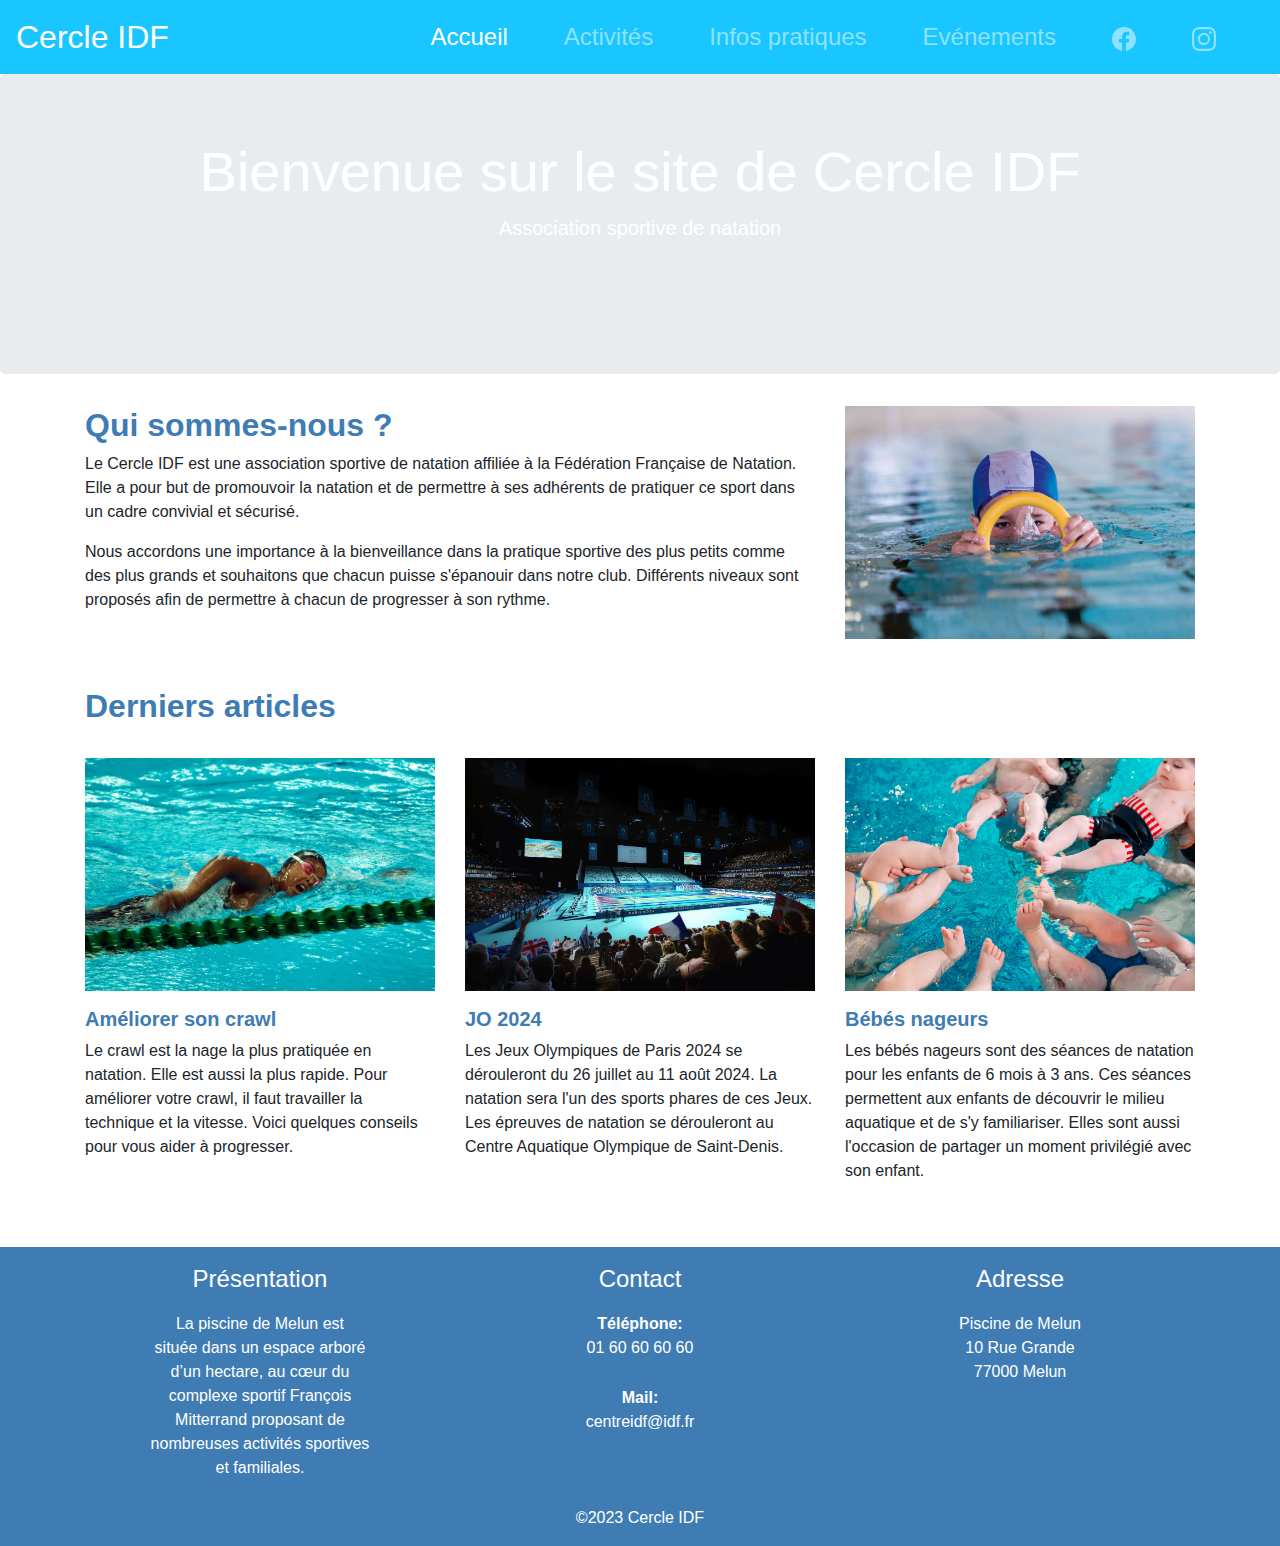
==== index.html @ 5836e346 "fixing merge" ====
<!DOCTYPE html>
<html lang="en">

<head>
  <meta charset="UTF-8">
  <meta name="viewport" content="width=device-width, initial-scale=1.0">
  <meta name="description" content="Bienvenue sur la page officielle de Cercle IDF, association
  sportive de natation">
  <title>Cercle IDF</title>
  <link 
  rel="stylesheet" 
  href="https://stackpath.bootstrapcdn.com/bootstrap/4.5.0/css/bootstrap.min.css">
  <link rel="stylesheet" href="style.css">
</head>

<body>
    <!-- Header-Nav -->
    <header>
        <nav class="navbar navbar-expand-lg navbar-dark bg-nav">
          <a class="navbar-brand" href="index.html"><span class="logo">Cercle IDF</span></a>
          <button 
          class="navbar-toggler" 
          type="button" 
          data-toggle="collapse" 
          data-target="#navbarNav"
          aria-controls="navbarNav"
          aria-expanded="false" 
          aria-label="Toggle navigation">
            <span class="navbar-toggler-icon"></span>
          </button>
          <div class="collapse navbar-collapse" id="navbarNav">
            <ul class="navbar-nav ml-auto">
              <li class="nav-item active">
                <a class="nav-link" href="#">Accueil</a>
              </li>
              <li class="nav-item">
                <a class="nav-link" href="#">Activités</a>
              </li>
              <li class="nav-item">
                <a class="nav-link" href="#">Infos pratiques</a>
              </li>
              <li class="nav-item">
                <a class="nav-link" href="#">Evénements</a>
              </li>
              <li class="nav-item">
                <a class="nav-link" href="#"><svg 
                    xmlns="http://www.w3.org/2000/svg" 
                    width="24" 
                    height="24" 
                    fill="currentColor" 
                    class="bi bi-facebook" 
                    viewBox="0 0 16 16">
                    <path d="M16 8.049c0-4.446-3.582-8.05-8-8.05C3.58 0-.002 3.603-.002 
                    8.05c0 4.017 2.926 7.347 6.75 7.951v-5.625h-2.03V8.05H6.75V6.275c0-2.017 
                    1.195-3.131 3.022-3.131.876 0 1.791.157 1.791.157v1.98h-1.009c-.993 0-1.303.621-1.303 
                    1.258v1.51h2.218l-.354 2.326H9.25V16c3.824-.604 6.75-3.934 6.75-7.951z"/>
                  </svg></a>
              </li>
              <li class="nav-item">
                <a class="nav-link" href="#"><svg 
                    xmlns="http://www.w3.org/2000/svg" 
                    width="24" 
                    height="24" 
                    fill="currentColor" 
                    class="bi bi-instagram" 
                    viewBox="0 0 16 16">
                    <path d="M8 0C5.829 0 5.556.01 4.703.048 3.85.088 3.269.222 2.76.42a3.917 3.917 
                    0 0 0-1.417.923A3.927 3.927 0 0 0 .42 2.76C.222 3.268.087 3.85.048 4.7.01 5.555 
                    0 5.827 0 8.001c0 2.172.01 2.444.048 3.297.04.852.174 1.433.372 1.942.205.526.478.972.923 
                    1.417.444.445.89.719 1.416.923.51.198 1.09.333 1.942.372C5.555 15.99 
                    5.827 16 8 16s2.444-.01 3.298-.048c.851-.04 1.434-.174 1.943-.372a3.916 3.916 0 0 0 
                    1.416-.923c.445-.445.718-.891.923-1.417.197-.509.332-1.09.372-1.942C15.99 10.445 16 10.173 
                    16 8s-.01-2.445-.048-3.299c-.04-.851-.175-1.433-.372-1.941a3.926 3.926 0 0 0-.923-1.417A3.911 
                    3.911 0 0 0 13.24.42c-.51-.198-1.092-.333-1.943-.372C10.443.01 10.172 0 7.998 0h.003zm-.717 
                    1.442h.718c2.136 0 2.389.007 3.232.046.78.035 1.204.166 
                    1.486.275.373.145.64.319.92.599.28.28.453.546.598.92.11.281.24.705.275 
                    1.485.039.843.047 1.096.047 3.231s-.008 2.389-.047 3.232c-.035.78-.166 
                    1.203-.275 1.485a2.47 2.47 0 0 1-.599.919c-.28.28-.546.453-.92.598-.28.11-.704.24-1.485.276-.843.038-1.096.047-3.232.047s-2.39-.009-3.233-.047c-.78-.036-1.203-.166-1.485-.276a2.478 
                    2.478 0 0 1-.92-.598 2.48 2.48 0 0 1-.6-.92c-.109-.281-.24-.705-.275-1.485-.038-.843-.046-1.096-.046-3.233 
                    0-2.136.008-2.388.046-3.231.036-.78.166-1.204.276-1.486.145-.373.319-.64.599-.92.28-.28.546-.453.92-.598.282-.11.705-.24 1.485-.276.738-.034 
                    1.024-.044 2.515-.045v.002zm4.988 1.328a.96.96 0 1 0 0 1.92.96.96 0 0 0 0-1.92zm-4.27 1.122a4.109 4.109 
                    0 1 0 0 8.217 4.109 4.109 0 0 0 0-8.217zm0 1.441a2.667 2.667 0 1 1 0 5.334 2.667 2.667 0 0 1 0-5.334z"/>
                  </svg></a>
              </li>
            </ul>
          </div>
        </nav>
      </header>
      <!-- Jumbotron eye-catching section -->
      <section class="jumbotron text-center">
        <h1 class="display-4">Bienvenue sur le site de Cercle IDF</h1>
        <p class="lead">Association sportive de natation</p>
      </section>
     <!-- Main content -->
      <main class="container">
        <article class="row">
            <div class="col-md-8">
                <h2>Qui sommes-nous ?</h2>
                <p>
                    Le Cercle IDF est une association sportive de natation affiliée à la Fédération 
                    Française de Natation. Elle a pour but de promouvoir la natation et de 
                    permettre à ses adhérents de pratiquer ce sport dans 
                    un cadre convivial et sécurisé.
                </p>
                <p>
                    Nous accordons une importance à la bienveillance dans la pratique sportive des plus petits
                    comme des plus grands et souhaitons que chacun puisse s'épanouir dans notre club.
                    Différents niveaux sont proposés afin de permettre à chacun de progresser à son rythme.
                </p>
            </div>
            <div class="col-md-4">
                <img 
                src="./Resources/R.8380985fd9917d81cb28feccdc9b5a63.jpeg" 
                alt="pool" 
                class="resize-img">
            </div>
        </article>
        <!-- Section artciles -->
        <section class="mt-5">
            <h2>Derniers articles</h2>
            <div class="row mt-3">
                <article class="col-md-4">
                    <img src="./Resources/Crawl_stroke_2.jpg" alt="Crawl" class="resize-img pt-3">
                    <h3 class="pt-3">Améliorer son crawl</h3>
                    <p>
                        Le crawl est la nage la plus pratiquée en natation. 
                        Elle est aussi la plus rapide. 
                        Pour améliorer votre crawl, il faut travailler 
                        la technique et la vitesse. 
                        Voici quelques conseils pour vous aider à progresser.
                    </p>
                </article>
                <article class="col-md-4">
                    <img src="./Resources/DEF_1P_ARENA-LA-DEFENSE_PARIS2024-1-min-scaled.jpg" alt="Crawl" class="resize-img pt-3">
                    <h3 class="pt-3">JO 2024</h3>
                    <p>
                        Les Jeux Olympiques de Paris 2024 se dérouleront du 26 juillet au 11 août 2024. 
                        La natation sera l'un des sports phares de ces Jeux. 
                        Les épreuves de natation se dérouleront au Centre Aquatique Olympique de Saint-Denis.
                    </p>
                </article>
                <article class="col-md-4">
                    <img src="./Resources/GettyImages-1268298666-scaled.jpg" alt="Crawl" class="resize-img pt-3">
                    <h3 class="pt-3">Bébés nageurs</h3>
                    <p>
                        Les bébés nageurs sont des séances de natation pour les enfants de 6 mois à 3 ans. 
                        Ces séances permettent aux enfants de découvrir le milieu aquatique et de s'y familiariser. 
                        Elles sont aussi l'occasion de partager un moment privilégié avec son enfant.
                    </p>
                </article>
            </div>
        </section>
    </main>
    <!-- Footer -->
    <footer class="footer">
        <div class="container">
            <div class="row mt-5">
                <div class="col-md-4 pt-2">
                    <h4>Présentation</h4>
                    <p>La piscine de Melun est<br> située dans un espace arboré<br> d’un hectare,  
                        au cœur du<br> complexe sportif François<br> Mitterrand proposant de<br> nombreuses  
                        activités sportives<br> et familiales.</p>
                </div>
                <div class="col-md-4 pt-2">
                    <h4>Contact</h4>
                    <p><span class="bold">Téléphone:</span><br><a href="tel: 01 60 60 60 60">01 60 60 60 60</a></p>
                    <p><span class="bold">Mail:</span><br><a href="mailto: centreidf@idf.fr">centreidf@idf.fr</a></p>
                </div>
                <div class="col-md-4 pt-2">
                    <h4>Adresse</h4>
                    <p>Piscine de Melun<br>10 Rue Grande<br>77000 Melun</p>
                </div>
            </div>
            <div class="row">
                <div class="col">
                    <p>©2023 Cercle IDF</p>
                </div>
            </div>
        </div>
    </footer>

  <script src="https://code.jquery.com/jquery-3.5.1.slim.min.js"></script>
  <script src="https://cdn.jsdelivr.net/npm/@popperjs/core@2.0.7/dist/umd/popper.min.js"></script>
  <script src="https://stackpath.bootstrapcdn.com/bootstrap/4.5.0/js/bootstrap.min.js"></script>
</body>

</html>
---- style.css ----
/* Eye-catching header section */
.jumbotron {
    background-image: url("./Resources/0467648.jpg");
    height: 300px;
    background-size: cover;
    background-repeat: no-repeat;
    background-position: center;
    color: white;
    text-align: center;
}

/* Navbar */
.navbar-nav .nav-item {
    padding-right: 40px;
    font-size: x-large;
}

.bg-nav {
    background-color: #1ac6ff;
}

.logo {
    font-size: xx-large;}

/* Images resizing */
.resize-img {
    width: 100%;
    height: auto;
}

/* Title */
h2, h3{
    color: #3f7cb4;
    font-weight: bolder;
}

/* Article */
h3 {
    font-size: 20px;
}

section article {
    box-shadow: 0 0 0px rgba(0, 0, 0, 0.3);
    transition: box-shadow 0.3s ease;
}
  
section article:hover {
    box-shadow: 0 0 10px rgba(0, 0, 0, 0.5);
}
   

/* Footer */
footer {
    background-color: #3f7cb4;
    height: auto;
    color: white;
}

h4, footer p {
    text-align: center;
    padding-top: 10px;
}

footer a {
    color: white;
    text-decoration: none;
}

.bold {
    font-weight: bolder;
}
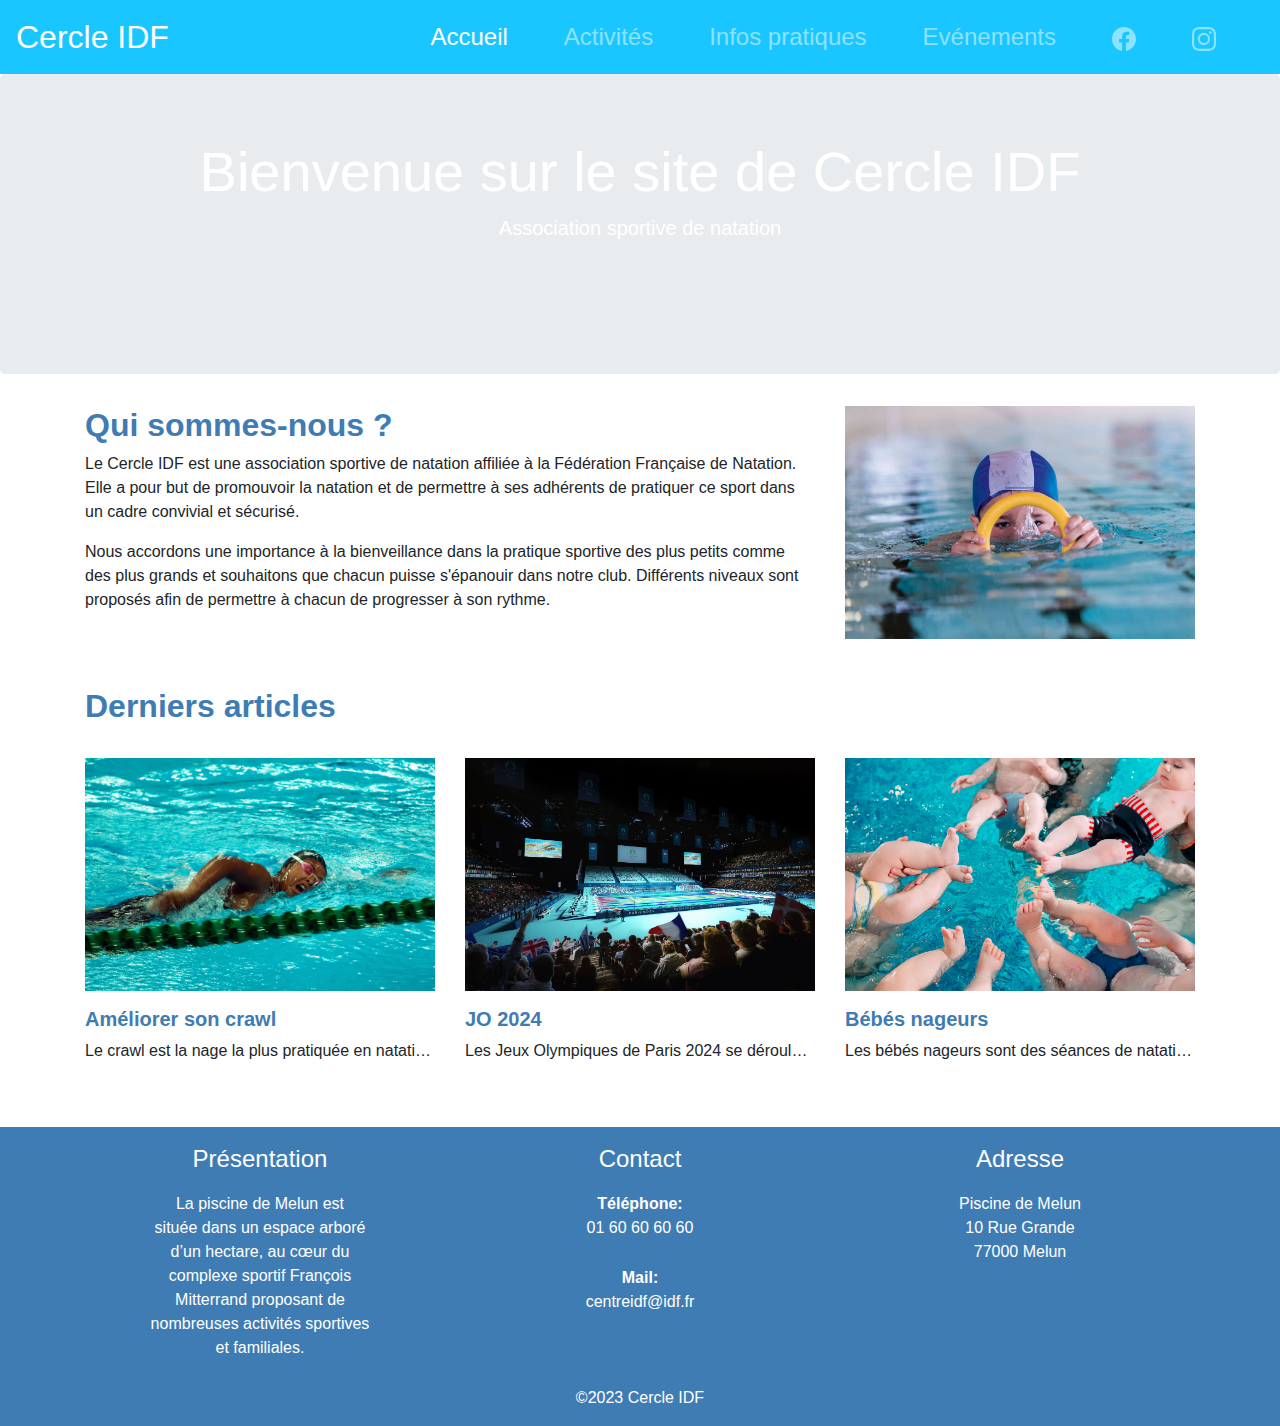
==== commit e8347e05: "used text-truncate in articles" ====
--- a/index.html
+++ b/index.html
@@ -122,7 +122,7 @@
                 <article class="col-md-4">
                     <img src="./Resources/Crawl_stroke_2.jpg" alt="Crawl" class="resize-img pt-3">
                     <h3 class="pt-3">Améliorer son crawl</h3>
-                    <p>
+                    <p class="text-truncate">
                         Le crawl est la nage la plus pratiquée en natation. 
                         Elle est aussi la plus rapide. 
                         Pour améliorer votre crawl, il faut travailler 
@@ -133,7 +133,7 @@
                 <article class="col-md-4">
                     <img src="./Resources/DEF_1P_ARENA-LA-DEFENSE_PARIS2024-1-min-scaled.jpg" alt="Crawl" class="resize-img pt-3">
                     <h3 class="pt-3">JO 2024</h3>
-                    <p>
+                    <p class="text-truncate">
                         Les Jeux Olympiques de Paris 2024 se dérouleront du 26 juillet au 11 août 2024. 
                         La natation sera l'un des sports phares de ces Jeux. 
                         Les épreuves de natation se dérouleront au Centre Aquatique Olympique de Saint-Denis.
@@ -142,7 +142,7 @@
                 <article class="col-md-4">
                     <img src="./Resources/GettyImages-1268298666-scaled.jpg" alt="Crawl" class="resize-img pt-3">
                     <h3 class="pt-3">Bébés nageurs</h3>
-                    <p>
+                    <p class="text-truncate">
                         Les bébés nageurs sont des séances de natation pour les enfants de 6 mois à 3 ans. 
                         Ces séances permettent aux enfants de découvrir le milieu aquatique et de s'y familiariser. 
                         Elles sont aussi l'occasion de partager un moment privilégié avec son enfant.
--- a/style.css
+++ b/style.css
@@ -39,7 +39,7 @@
     font-size: 20px;
 }
 
-section article {
+section article { 
     box-shadow: 0 0 0px rgba(0, 0, 0, 0.3);
     transition: box-shadow 0.3s ease;
 }
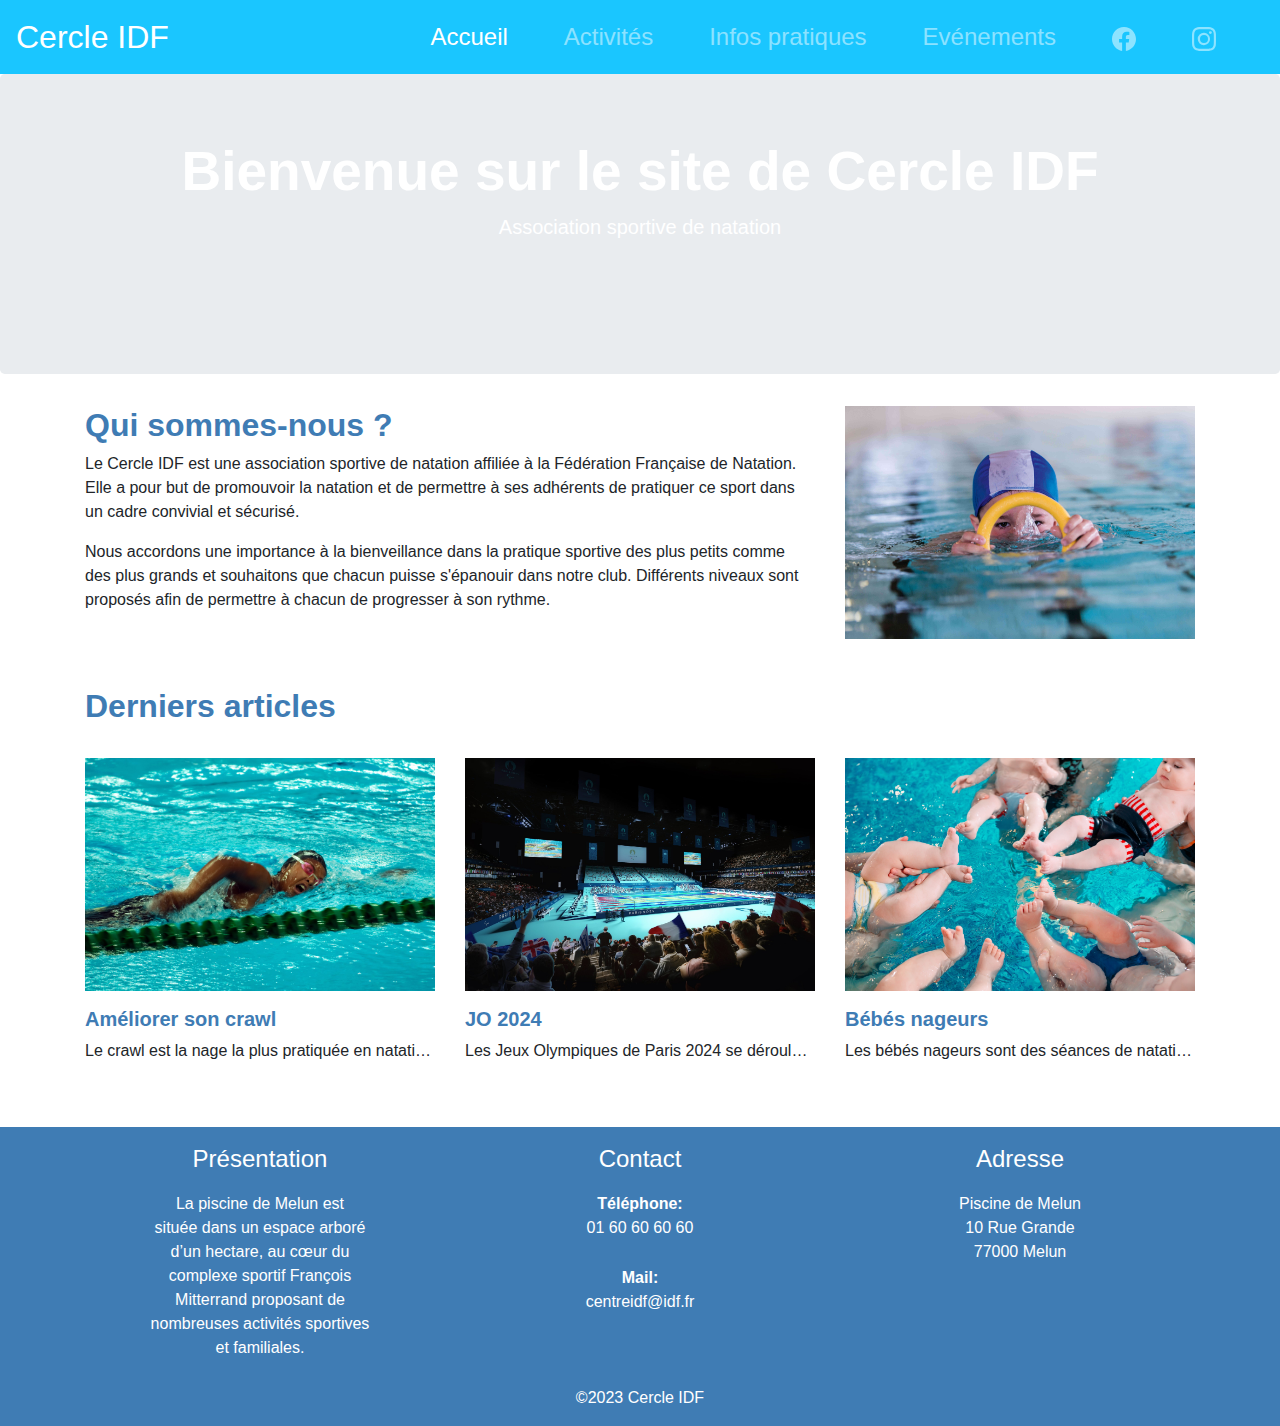
==== commit d075e5ad: "Improved responsive design with media queries" ====
--- a/index.html
+++ b/index.html
@@ -88,7 +88,7 @@
       </header>
       <!-- Jumbotron eye-catching section -->
       <section class="jumbotron text-center">
-        <h1 class="display-4">Bienvenue sur le site de Cercle IDF</h1>
+        <h1>Bienvenue sur le site de Cercle IDF</h1>
         <p class="lead">Association sportive de natation</p>
       </section>
      <!-- Main content -->
--- a/style.css
+++ b/style.css
@@ -8,6 +8,7 @@
     color: white;
     text-align: center;
 }
+
 
 /* Navbar */
 .navbar-nav .nav-item {
@@ -29,15 +30,21 @@
 }
 
 /* Title */
-h2, h3{
+h1 {
+    font-size: 55px;
+    font-weight: bolder;
+}
+
+h2, h3 {
     color: #3f7cb4;
     font-weight: bolder;
 }
 
-/* Article */
 h3 {
     font-size: 20px;
 }
+
+/* Article */
 
 section article { 
     box-shadow: 0 0 0px rgba(0, 0, 0, 0.3);
@@ -46,8 +53,7 @@
   
 section article:hover {
     box-shadow: 0 0 10px rgba(0, 0, 0, 0.5);
-}
-   
+}   
 
 /* Footer */
 footer {
@@ -68,4 +74,23 @@
 
 .bold {
     font-weight: bolder;
+}
+
+@media (max-width: 768px) {
+    .jumbotron {
+        height: 200px;
+    }
+    h1 {
+        font-size: 30px;
+    }
+    .navbar-nav .nav-item {
+        padding-right: 10px;
+        font-size: large;
+    }
+    h2 {
+        font-size: x-large;
+    }
+    h3 {
+        font-size: 15px;
+    }
 }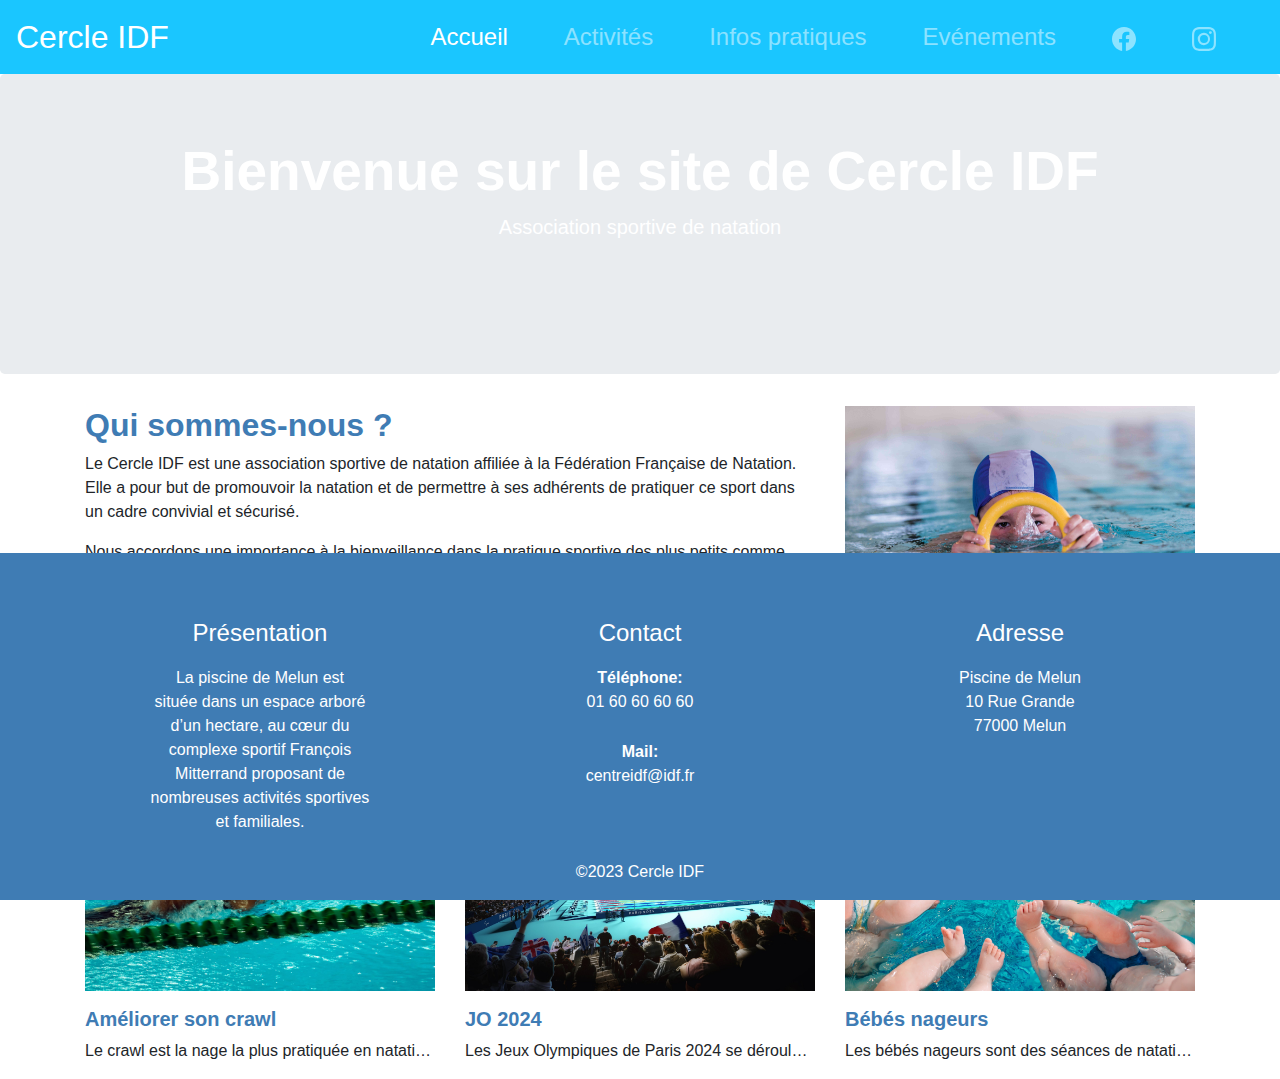
==== commit c1b789fd: "fixed bottom footer" ====
--- a/index.html
+++ b/index.html
@@ -119,7 +119,7 @@
         <section class="mt-5">
             <h2>Derniers articles</h2>
             <div class="row mt-3">
-                <article class="col-md-4">
+                <article class="col-md-4 rounded-bottom">
                     <img src="./Resources/Crawl_stroke_2.jpg" alt="Crawl" class="resize-img pt-3">
                     <h3 class="pt-3">Améliorer son crawl</h3>
                     <p class="text-truncate">
@@ -130,7 +130,7 @@
                         Voici quelques conseils pour vous aider à progresser.
                     </p>
                 </article>
-                <article class="col-md-4">
+                <article class="col-md-4 rounded-bottom">
                     <img src="./Resources/DEF_1P_ARENA-LA-DEFENSE_PARIS2024-1-min-scaled.jpg" alt="Crawl" class="resize-img pt-3">
                     <h3 class="pt-3">JO 2024</h3>
                     <p class="text-truncate">
@@ -139,7 +139,7 @@
                         Les épreuves de natation se dérouleront au Centre Aquatique Olympique de Saint-Denis.
                     </p>
                 </article>
-                <article class="col-md-4">
+                <article class="col-md-4 rounded-bottom">
                     <img src="./Resources/GettyImages-1268298666-scaled.jpg" alt="Crawl" class="resize-img pt-3">
                     <h3 class="pt-3">Bébés nageurs</h3>
                     <p class="text-truncate">
@@ -152,21 +152,21 @@
         </section>
     </main>
     <!-- Footer -->
-    <footer class="footer">
+    <footer class="footer fixed-bottom">
         <div class="container">
             <div class="row mt-5">
-                <div class="col-md-4 pt-2">
+                <div class="col-md-4 pt-2 bd-bt">
                     <h4>Présentation</h4>
                     <p>La piscine de Melun est<br> située dans un espace arboré<br> d’un hectare,  
                         au cœur du<br> complexe sportif François<br> Mitterrand proposant de<br> nombreuses  
                         activités sportives<br> et familiales.</p>
                 </div>
-                <div class="col-md-4 pt-2">
+                <div class="col-md-4 pt-2 bd-bt">
                     <h4>Contact</h4>
                     <p><span class="bold">Téléphone:</span><br><a href="tel: 01 60 60 60 60">01 60 60 60 60</a></p>
                     <p><span class="bold">Mail:</span><br><a href="mailto: centreidf@idf.fr">centreidf@idf.fr</a></p>
                 </div>
-                <div class="col-md-4 pt-2">
+                <div class="col-md-4 pt-2 bd-bt">
                     <h4>Adresse</h4>
                     <p>Piscine de Melun<br>10 Rue Grande<br>77000 Melun</p>
                 </div>
--- a/style.css
+++ b/style.css
@@ -91,6 +91,6 @@
         font-size: x-large;
     }
     h3 {
-        font-size: 15px;
+        font-size: 19px;
     }
 }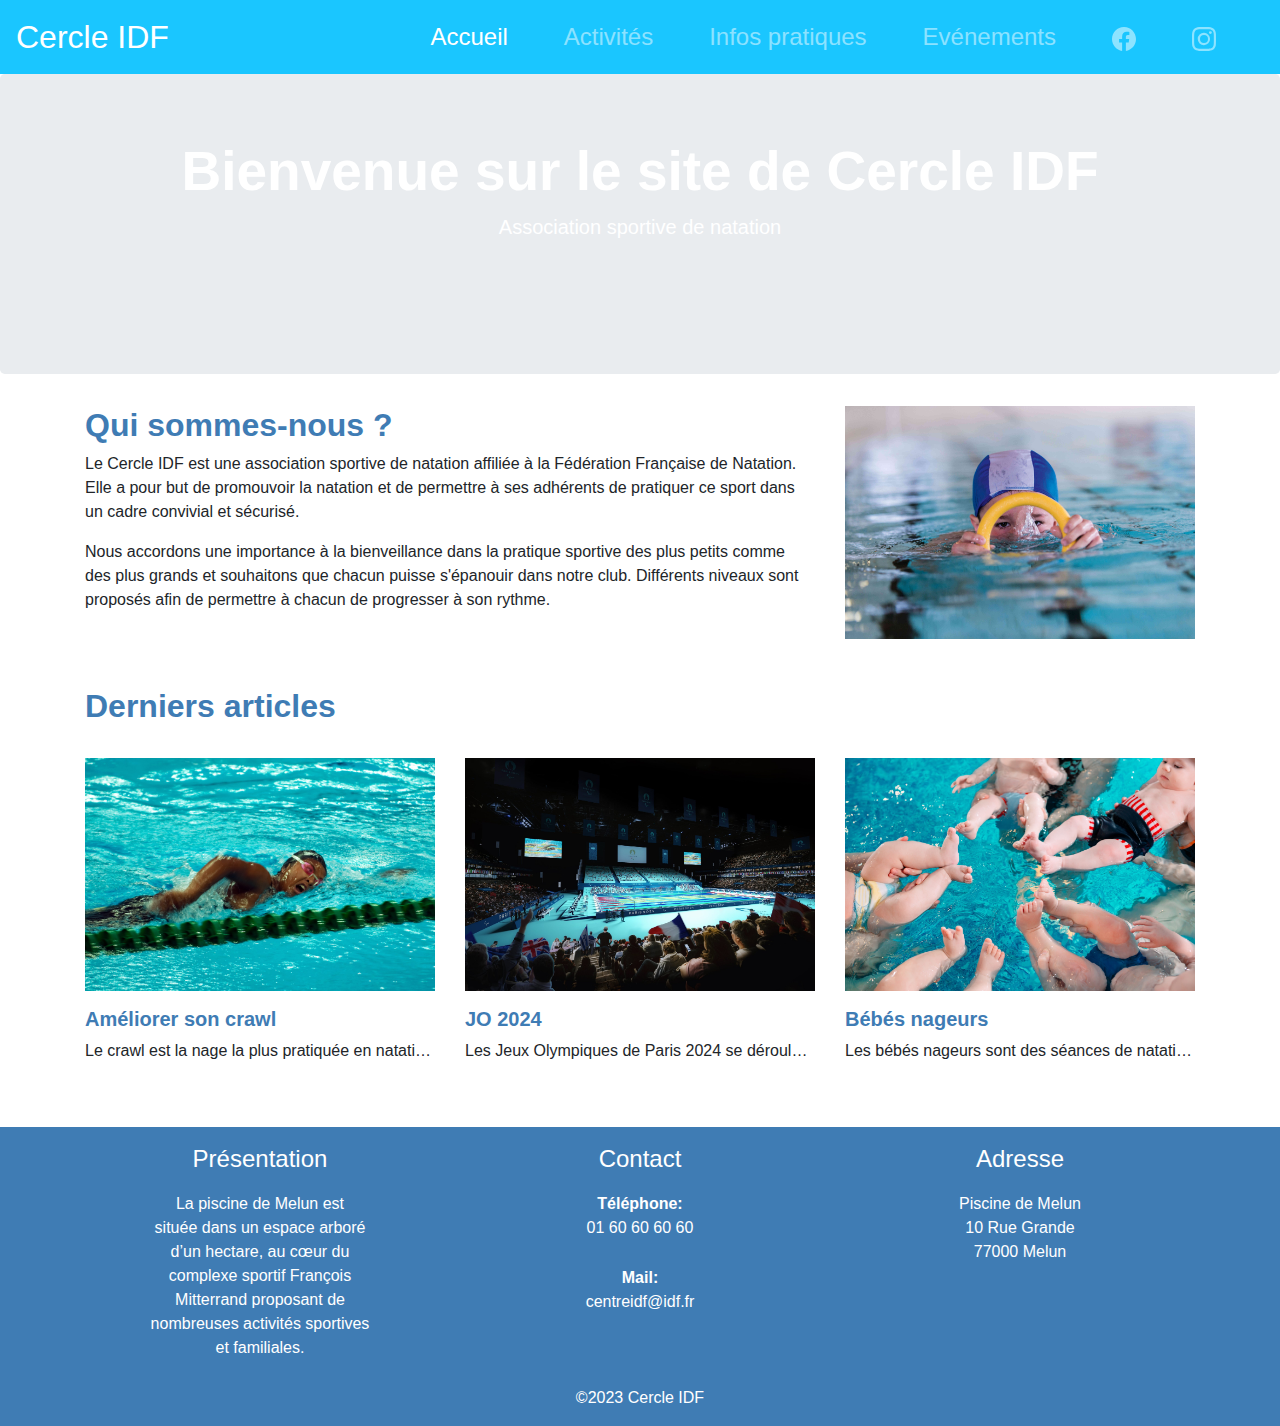
==== commit 89d9d19c: "improved footer for responsive design" ====
--- a/index.html
+++ b/index.html
@@ -40,7 +40,7 @@
                 <a class="nav-link" href="#">Infos pratiques</a>
               </li>
               <li class="nav-item">
-                <a class="nav-link" href="#">Evénements</a>
+                <a class="nav-link" href="./events.html">Evénements</a>
               </li>
               <li class="nav-item">
                 <a class="nav-link" href="#"><svg 
@@ -87,7 +87,7 @@
         </nav>
       </header>
       <!-- Jumbotron eye-catching section -->
-      <section class="jumbotron text-center">
+      <section class="jumbotron home-page text-center">
         <h1>Bienvenue sur le site de Cercle IDF</h1>
         <p class="lead">Association sportive de natation</p>
       </section>
@@ -152,7 +152,7 @@
         </section>
     </main>
     <!-- Footer -->
-    <footer class="footer fixed-bottom">
+    <footer class="footer">
         <div class="container">
             <div class="row mt-5">
                 <div class="col-md-4 pt-2 bd-bt">
@@ -173,7 +173,7 @@
             </div>
             <div class="row">
                 <div class="col">
-                    <p>©2023 Cercle IDF</p>
+                    <p class="ctr">©2023 Cercle IDF</p>
                 </div>
             </div>
         </div>
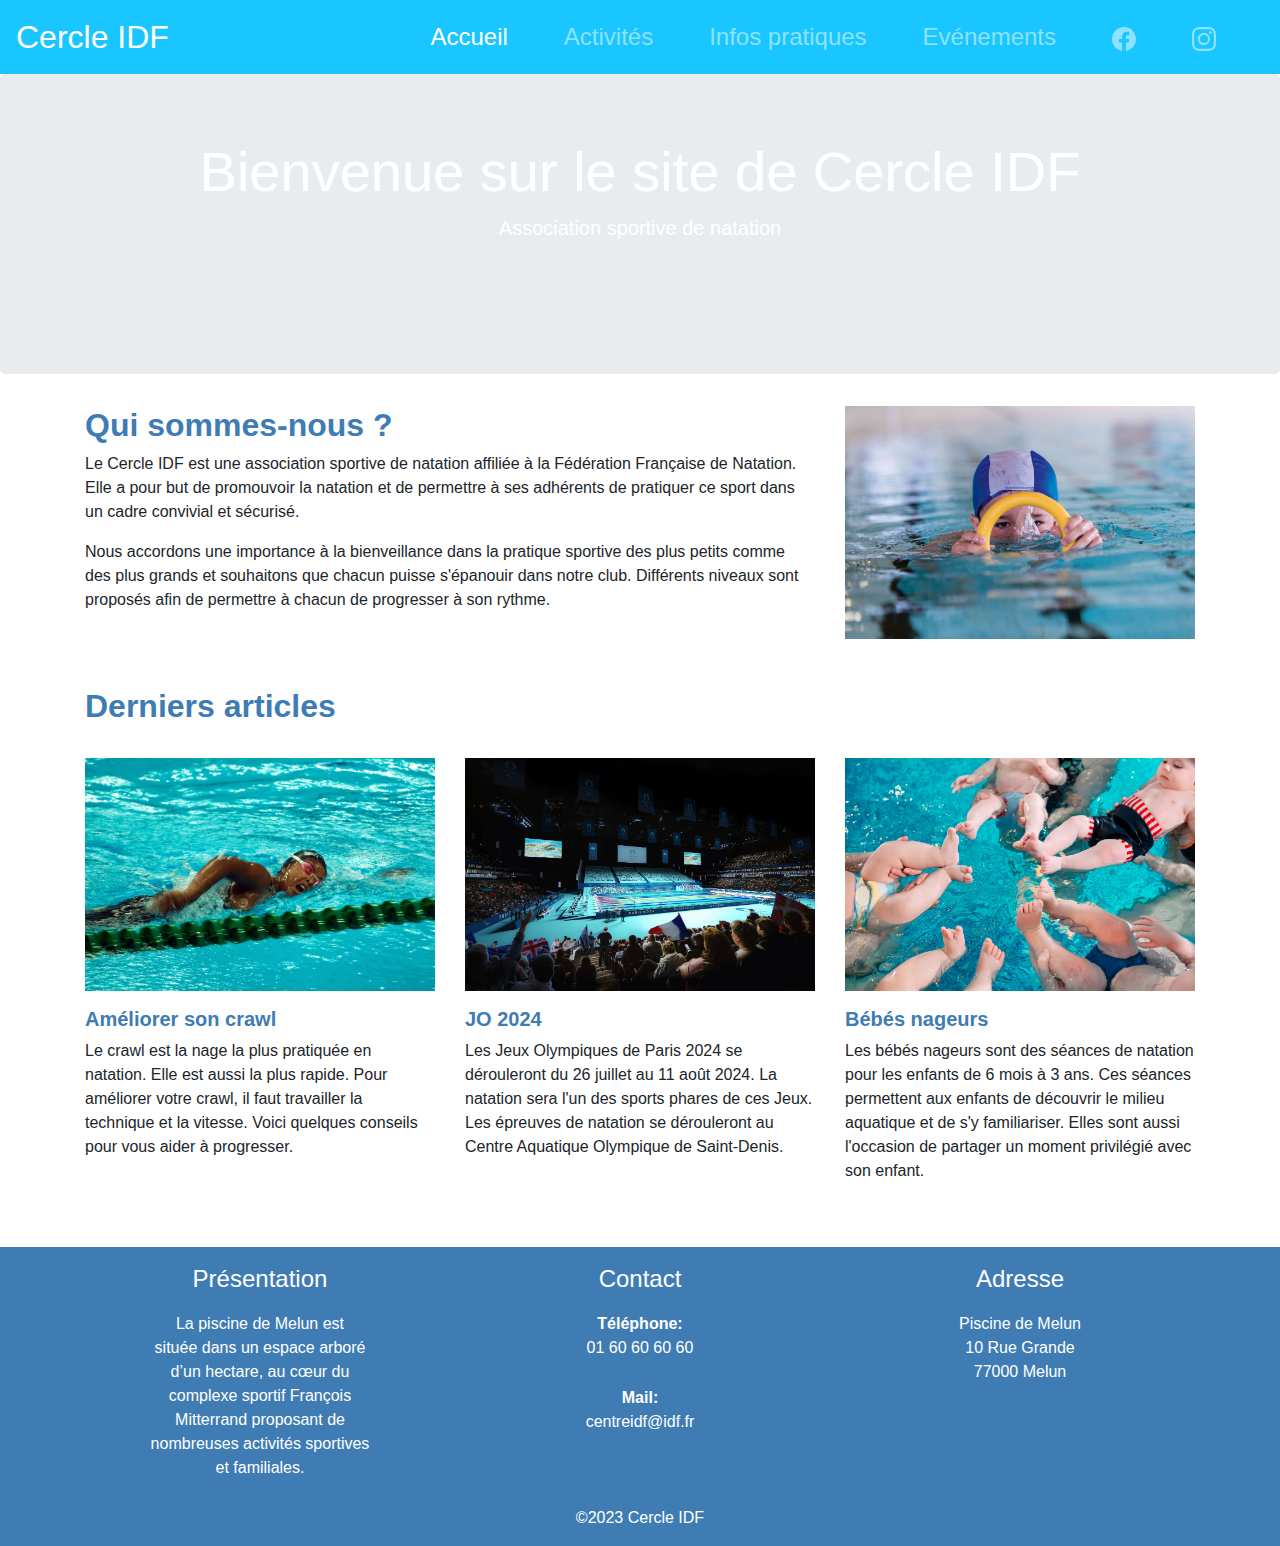
==== commit 34261ff0: "added some spaces" ====
--- a/index.html
+++ b/index.html
@@ -40,7 +40,7 @@
                 <a class="nav-link" href="#">Infos pratiques</a>
               </li>
               <li class="nav-item">
-                <a class="nav-link" href="./events.html">Evénements</a>
+                <a class="nav-link" href="#">Evénements</a>
               </li>
               <li class="nav-item">
                 <a class="nav-link" href="#"><svg 
@@ -86,11 +86,13 @@
           </div>
         </nav>
       </header>
+
       <!-- Jumbotron eye-catching section -->
-      <section class="jumbotron home-page text-center">
-        <h1>Bienvenue sur le site de Cercle IDF</h1>
+      <section class="jumbotron text-center">
+        <h1 class="display-4">Bienvenue sur le site de Cercle IDF</h1>
         <p class="lead">Association sportive de natation</p>
       </section>
+
      <!-- Main content -->
       <main class="container">
         <article class="row">
@@ -115,14 +117,15 @@
                 class="resize-img">
             </div>
         </article>
+
         <!-- Section artciles -->
         <section class="mt-5">
             <h2>Derniers articles</h2>
             <div class="row mt-3">
-                <article class="col-md-4 rounded-bottom">
+                <article class="col-md-4">
                     <img src="./Resources/Crawl_stroke_2.jpg" alt="Crawl" class="resize-img pt-3">
                     <h3 class="pt-3">Améliorer son crawl</h3>
-                    <p class="text-truncate">
+                    <p>
                         Le crawl est la nage la plus pratiquée en natation. 
                         Elle est aussi la plus rapide. 
                         Pour améliorer votre crawl, il faut travailler 
@@ -130,19 +133,19 @@
                         Voici quelques conseils pour vous aider à progresser.
                     </p>
                 </article>
-                <article class="col-md-4 rounded-bottom">
+                <article class="col-md-4">
                     <img src="./Resources/DEF_1P_ARENA-LA-DEFENSE_PARIS2024-1-min-scaled.jpg" alt="Crawl" class="resize-img pt-3">
                     <h3 class="pt-3">JO 2024</h3>
-                    <p class="text-truncate">
+                    <p>
                         Les Jeux Olympiques de Paris 2024 se dérouleront du 26 juillet au 11 août 2024. 
                         La natation sera l'un des sports phares de ces Jeux. 
                         Les épreuves de natation se dérouleront au Centre Aquatique Olympique de Saint-Denis.
                     </p>
                 </article>
-                <article class="col-md-4 rounded-bottom">
+                <article class="col-md-4">
                     <img src="./Resources/GettyImages-1268298666-scaled.jpg" alt="Crawl" class="resize-img pt-3">
                     <h3 class="pt-3">Bébés nageurs</h3>
-                    <p class="text-truncate">
+                    <p>
                         Les bébés nageurs sont des séances de natation pour les enfants de 6 mois à 3 ans. 
                         Ces séances permettent aux enfants de découvrir le milieu aquatique et de s'y familiariser. 
                         Elles sont aussi l'occasion de partager un moment privilégié avec son enfant.
@@ -151,29 +154,30 @@
             </div>
         </section>
     </main>
+    
     <!-- Footer -->
     <footer class="footer">
         <div class="container">
             <div class="row mt-5">
-                <div class="col-md-4 pt-2 bd-bt">
+                <div class="col-md-4 pt-2">
                     <h4>Présentation</h4>
                     <p>La piscine de Melun est<br> située dans un espace arboré<br> d’un hectare,  
                         au cœur du<br> complexe sportif François<br> Mitterrand proposant de<br> nombreuses  
                         activités sportives<br> et familiales.</p>
                 </div>
-                <div class="col-md-4 pt-2 bd-bt">
+                <div class="col-md-4 pt-2">
                     <h4>Contact</h4>
                     <p><span class="bold">Téléphone:</span><br><a href="tel: 01 60 60 60 60">01 60 60 60 60</a></p>
                     <p><span class="bold">Mail:</span><br><a href="mailto: centreidf@idf.fr">centreidf@idf.fr</a></p>
                 </div>
-                <div class="col-md-4 pt-2 bd-bt">
+                <div class="col-md-4 pt-2">
                     <h4>Adresse</h4>
                     <p>Piscine de Melun<br>10 Rue Grande<br>77000 Melun</p>
                 </div>
             </div>
             <div class="row">
                 <div class="col">
-                    <p class="ctr">©2023 Cercle IDF</p>
+                    <p>©2023 Cercle IDF</p>
                 </div>
             </div>
         </div>
